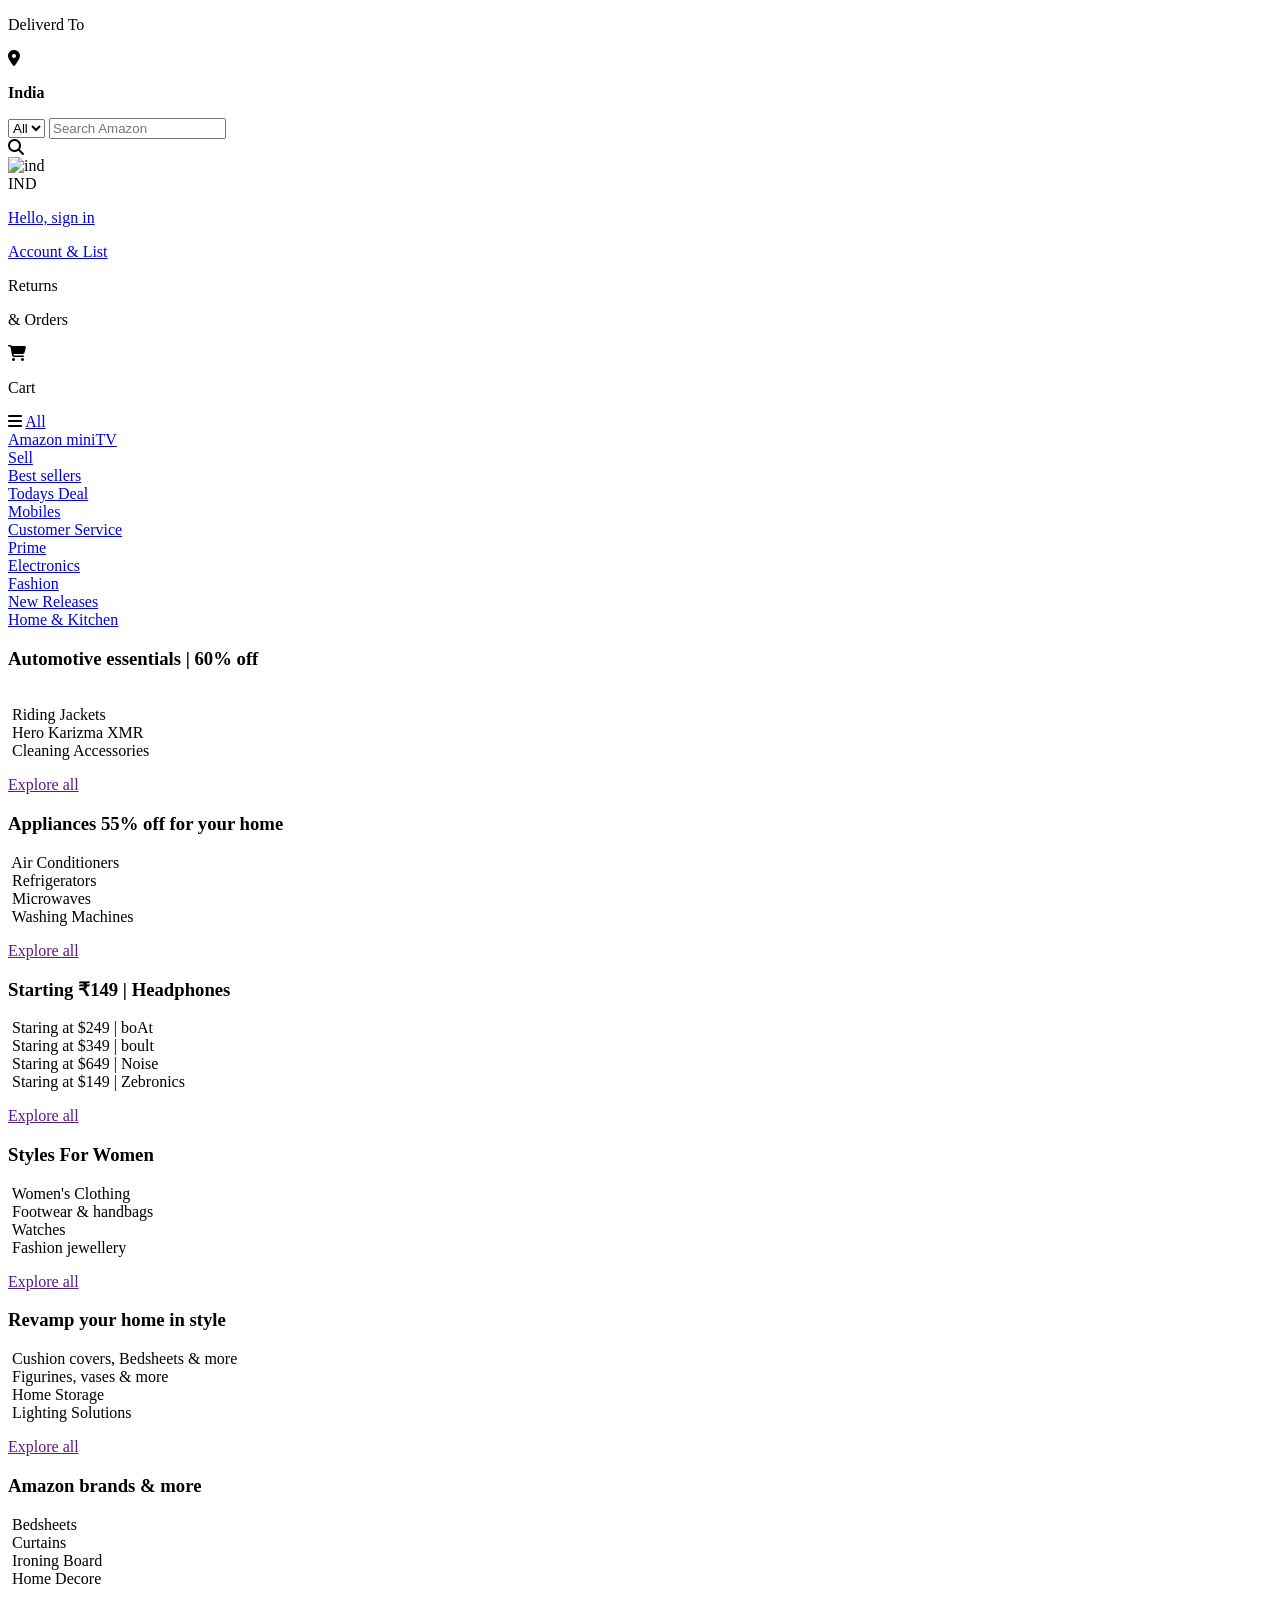
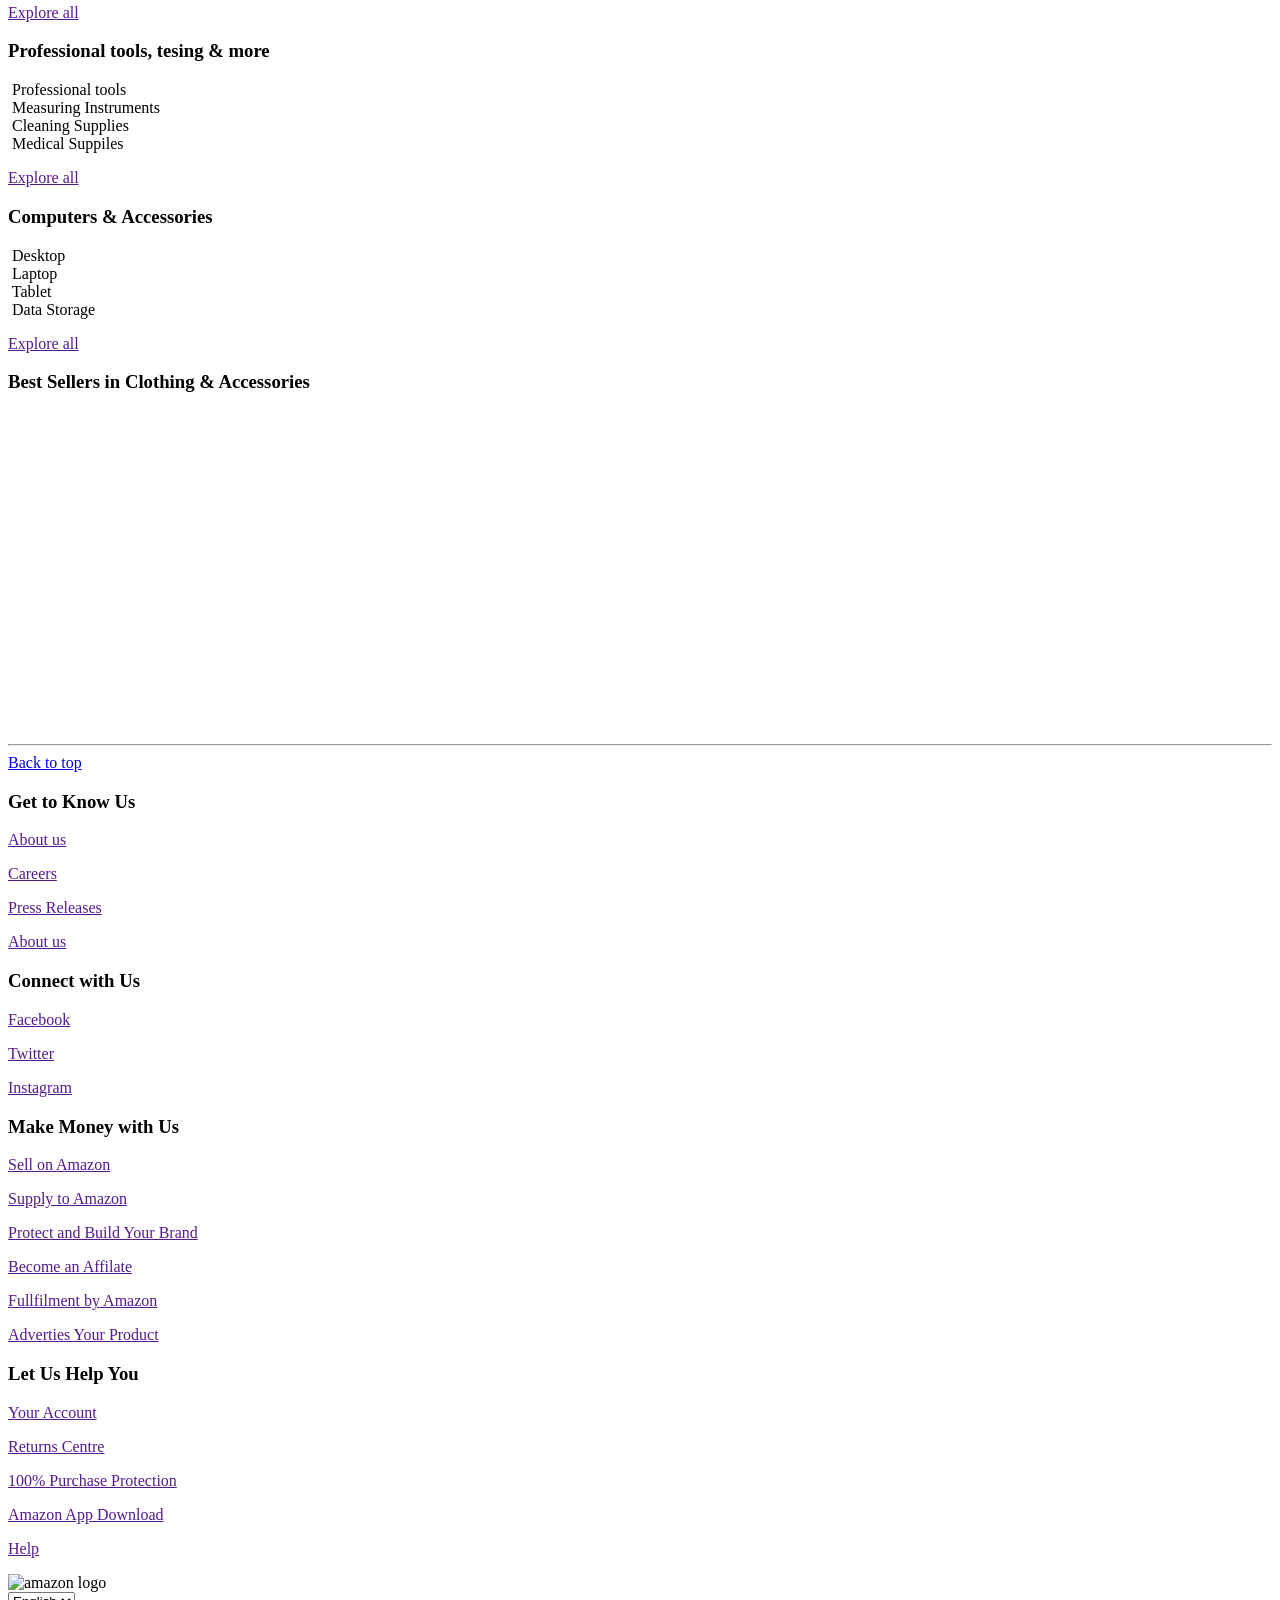
==== index.html @ 66322945 "Add files via upload" ====
<!DOCTYPE html>
<html lang="en">

<head>
    <meta charset="UTF-8">
    <meta name="viewport" content="width=device-width, initial-scale=1.0">
    <title>Amazon</title>
    <link rel="stylesheet" href="https://cdnjs.cloudflare.com/ajax/libs/font-awesome/6.6.0/css/all.min.css"
        integrity="sha512-Kc323vGBEqzTmouAECnVceyQqyqdsSiqLQISBL29aUW4U/M7pSPA/gEUZQqv1cwx4OnYxTxve5UMg5GT6L4JJg=="
        crossorigin="anonymous" referrerpolicy="no-referrer" />
    <link rel="stylesheet" href="/CSS/style.css">
</head>

<body>
    <!-- header  -->

    <header>
        <div class="navbar">
            <div class="nav-logo border">
                <a href="index.html">
                    <div class="logo"></div>
                </a>
            </div>

            <div class="nav-address ">
                <p class="add-first">Deliverd To</p>
                <div class="add-icon">
                    <i class="fa-solid fa-location-dot"></i>
                    <p class="add-sec"><b>India</b></p>
                </div>
            </div>

            <div class="nav-search">
                <select name="" id="" class="search-select">
                    <option value="">All</option>
                </select>
                <input type="search" placeholder="Search Amazon" class="search-input">
                <div class="search-icon">
                    <i class="fa-solid fa-magnifying-glass" style="color: #050505;"></i>
                </div>
            </div>

            <div class="nav-nationality">
                <div class="flag">
                    <img src="/Logo/ind.png" alt="ind">
                </div>
                <div class="country-name">IND</div>
            </div>

            <div class="nav-signin">
                <a href="signIn.html" target="_main">
                    <p><span>Hello, sign in</span></p>
                    <p class="nav-bold">Account & List</p>
                </a>
            </div>

            <div class="nav-order">
                <p><span>Returns</span></p>
                <p class="nav-bold">& Orders</p>
            </div>

            <div class="nav-cart">
                <div class="cart-icon">
                    <i class="fa-solid fa-cart-shopping"></i>
                </div>
                <div class="cart">
                    <p class="nav-bold">Cart</p>
                </div>
            </div>
        </div>

        <!-- shop container  -->
        <div class="shop-container border">
            <div class="all">
                <i class="fa-solid fa-bars"></i>
                <a href="http://">All</a>
            </div>
            <div class="miniTV">
                <a href="http://">Amazon miniTV</a>
            </div>
            <div class="sell">
                <a href="http://">Sell</a>
            </div>
            <div class="Best-Sellers">
                <a href="http://">Best sellers</a>
            </div>
            <div class="todays-deal">
                <a href="http://">Todays Deal</a>
            </div>
            <div class="mobiles">
                <a href="http://">Mobiles</a>
            </div>
            <div class="customer-service">
                <a href="http://">Customer Service</a>
            </div>
            <div class="prime">
                <a href="http://">Prime</a>
            </div>
            <div class="electronic">
                <a href="http://">Electronics</a>
            </div>
            <div class="fashion">
                <a href="http://">Fashion</a>
            </div>
            <div class="new-releases">
                <a href="http://">New Releases</a>
            </div>
            <div class="home&kitchen">
                <a href="http://">Home & Kitchen</a>
            </div>
        </div>

    </header>
    <main>
        <div class="hero-section">
            <!-- Shop section  -->
        </div>
        <div class="shop-section">
            <div class="box1 box">
                <div class="house-furniture">
                    <h3>Automotive essentials | 60% off</h3>
                    <div class="furniture-list">
                        <div class="furniture1 furnitures">
                            <img src="/Images/helmets.jpg" alt="">
                            <!-- <span>Helmets</span> -->
                        </div>
                        <div class="furniture2 furnitures">
                            <img src="/Images/riding_jackets.webp" alt="">
                            <span>Riding Jackets</span>
                        </div>
                        <div class="furniture3 furnitures">
                            <img src="/Images/bike.jpg" alt="">
                            <span>Hero Karizma XMR</span>
                        </div>
                        <div class="furniture4 furnitures">
                            <img src="/Images/cleanig_acceseries.jpg" alt="">
                            <span>Cleaning Accessories</span>
                        </div>
                    </div>
                </div>
                <p><a href="">Explore all</a></p>
            </div>
            <div class="box2 box">
                <div class="house-furniture">
                    <h3>Appliances 55% off for your home</h3>
                    <div class="furniture-list">
                        <div class="furniture1 furnitures">
                            <img src="/Images/ac.jpg" alt="">
                            <span>Air Conditioners</span>
                        </div>
                        <div class="furniture2 furnitures">
                            <img src="/Images/refrigirator.jpg" alt="">
                            <span>Refrigerators</span>
                        </div>
                        <div class="furniture3 furnitures">
                            <img src="/Images/microwave.jpg" alt="">
                            <span>Microwaves</span>
                        </div>
                        <div class="furniture4 furnitures">
                            <img src="/Images/washing_machine.jpg" alt="">
                            <span>Washing Machines</span>
                        </div>
                    </div>

                </div>
                <p><a href="">Explore all</a></p>
            </div>
            <div class="box3 box">
                <div class="house-furniture">
                    <h3>Starting ₹149 | Headphones</h3>
                    <div class="furniture-list">
                        <div class="furniture1 furnitures">
                            <img src="/Images/boat.webp" alt="">
                            <span>Staring at $249 | boAt</span>
                        </div>
                        <div class="furniture2 furnitures">
                            <img src="/Images/headphones2.jpg" alt="">
                            <span>Staring at $349 | boult</span>
                        </div>
                        <div class="furniture3 furnitures">
                            <img src="/Images/headphones3.jpg" alt="">
                            <span>Staring at $649 | Noise</span>
                        </div>
                        <div class="furniture4 furnitures">
                            <img src="/Images/zebronics.png" alt="">
                            <span>Staring at $149 | Zebronics</span>
                        </div>
                    </div>

                </div>
                <p><a href="">Explore all</a></p>
            </div>
            <div class="box4 box">
                <div class="house-furniture">
                    <h3>Styles For Women</h3>
                    <div class="furniture-list">
                        <div class="furniture1 furnitures">
                            <img src="/Images/womens_clothing.jpg" alt="">
                            <span>Women's Clothing</span>
                        </div>
                        <div class="furniture2 furnitures">
                            <img src="/Images/footwear_handbag.jpg" alt="">
                            <span>Footwear & handbags</span>
                        </div>
                        <div class="furniture3 furnitures">
                            <img src="/Images/watches.jpg" alt="">
                            <span>Watches</span>
                        </div>
                        <div class="furniture4 furnitures">
                            <img src="/Images/jewellary.jpg" alt="">
                            <span>Fashion jewellery</span>
                        </div>
                    </div>

                </div>
                <p><a href="">Explore all</a></p>
            </div>
            <div class="box5 box">
                <div class="house-furniture">
                    <h3>Revamp your home in style</h3>
                    <div class="furniture-list">
                        <div class="furniture1 furnitures">
                            <img src="/Images/furniture1.jpg" alt="">
                            <span>Cushion covers, Bedsheets & more</span>
                        </div>
                        <div class="furniture2 furnitures">
                            <img src="/Images/furniture2.jpg" alt="">
                            <span>Figurines, vases & more</span>
                        </div>
                        <div class="furniture3 furnitures">
                            <img src="/Images/furniture3.jpg" alt="">
                            <span>Home Storage</span>
                        </div>
                        <div class="furniture4 furnitures">
                            <img src="/Images/furniture4.jpg" alt="">
                            <span>Lighting Solutions</span>
                        </div>
                    </div>
                </div>
                <p><a href="">Explore all</a></p>
            </div>
            <div class="box6 box">
                <div class="house-furniture">
                    <h3>Amazon brands & more</h3>
                    <div class="furniture-list">
                        <div class="furniture1 furnitures">
                            <img src="/Images/amz_brand1.jpg" alt="">
                            <span>Bedsheets</span>
                        </div>
                        <div class="furniture2 furnitures">
                            <img src="/Images/amz_brand2.jpg" alt="">
                            <span>Curtains</span>
                        </div>
                        <div class="furniture3 furnitures">
                            <img src="/Images/amz_brand3.jpg" alt="">
                            <span>Ironing Board</span>
                        </div>
                        <div class="furniture4 furnitures">
                            <img src="/Images/amz_brand4.jpg" alt="">
                            <span>Home Decore</span>
                        </div>
                    </div>

                </div>
                <p><a href="">Explore all</a></p>
            </div>
            <div class="box7 box">
                <div class="house-furniture">
                    <h3>Professional tools, tesing & more</h3>
                    <div class="furniture-list">
                        <div class="furniture1 furnitures">
                            <img src="/Images/tool1.jpg" alt="">
                            <span>Professional tools</span>
                        </div>
                        <div class="furniture2 furnitures">
                            <img src="/Images/tool2.jpg" alt="">
                            <span>Measuring Instruments</span>
                        </div>
                        <div class="furniture3 furnitures">
                            <img src="/Images/tool3.jpg" alt="">
                            <span>Cleaning Supplies</span>
                        </div>
                        <div class="furniture4 furnitures">
                            <img src="/Images/tool4.jpg" alt="">
                            <span>Medical Suppiles</span>
                        </div>
                    </div>

                </div>
                <p><a href="">Explore all</a></p>
            </div>
            <div class="box8 box">
                <div class="house-furniture">
                    <h3>Computers & Accessories</h3>
                    <div class="furniture-list">
                        <div class="furniture1 furnitures">
                            <img src="/Images/desktop.jpg" alt="">
                            <span>Desktop</span>
                        </div>
                        <div class="furniture2 furnitures">
                            <img src="/Images/laptop.jpg" alt="">
                            <span>Laptop</span>
                        </div>
                        <div class="furniture3 furnitures">
                            <img src="/Images/tablet.jpg" alt="">
                            <span>Tablet</span>
                        </div>
                        <div class="furniture4 furnitures">
                            <img src="/Images/data_storage.jpg" alt="">
                            <span>Data Storage</span>
                        </div>
                    </div>

                </div>
                <p><a href="">Explore all</a></p>
            </div>
        </div>
        <div class="best-selling">
            <div class="inner-best-silling">
                <div class="title-block">
                    <h3>Best Sellers in Clothing & Accessories</h3>
                </div>
                <div class="clothing-section">
                    <div class="clothing">
                        <img src="/Images/women_clothing1.jpg" alt="">
                    </div>
                    <div class="clothing">
                        <img src="https://m.media-amazon.com/images/I/61SgADmAyDL._SY741_.jpg" alt="">
                    </div>
                    <div class="clothing">
                        <img src="https://m.media-amazon.com/images/I/81SphYPg4RL._SY879_.jpg" alt="">
                    </div>
                    <div class="clothing">
                        <img src="https://m.media-amazon.com/images/I/510uneopBkL._SX569_.jpg" alt="">
                    </div>
                    <div class="clothing">
                        <img src="https://m.media-amazon.com/images/I/71eUwDk8z+L._SX569_.jpg" alt="">
                    </div>
                    <div class="clothing">
                        <img src="https://m.media-amazon.com/images/I/71Ldmt61OtL._SY879_.jpg" alt="">
                    </div>
                    <div class="clothing">
                        <img src="https://m.media-amazon.com/images/I/81yRj5qYF9L._SY879_.jpg" alt="">
                    </div>
                    <div class="clothing">
                        <img src="https://m.media-amazon.com/images/I/51f-RqAsjzL._SY879_.jpg" alt="">
                    </div>
                    <div class="clothing">
                        <img src="https://m.media-amazon.com/images/I/71IfOaG-BWL._AC_SY200_.jpg" alt="">
                    </div>
                    <div class="clothing">
                        <img src="https://m.media-amazon.com/images/I/61SgADmAyDL._SY741_.jpg" alt="">
                    </div>
                    <div class="clothing">
                        <img src="https://m.media-amazon.com/images/I/81SphYPg4RL._SY879_.jpg" alt="">
                    </div>
                    <div class="clothing">
                        <img src="https://m.media-amazon.com/images/I/81SphYPg4RL._SY879_.jpg" alt="">
                    </div>
                    <div class="clothing">
                        <img src="https://m.media-amazon.com/images/I/510uneopBkL._SX569_.jpg" alt="">
                    </div>
                    <div class="clothing">
                        <img src="https://m.media-amazon.com/images/I/61SgADmAyDL._SY741_.jpg" alt="">
                    </div>
                    <div class="clothing">
                        <img src="https://m.media-amazon.com/images/I/81SphYPg4RL._SY879_.jpg" alt="">
                    </div>
                    <div class="clothing">
                        <img src="https://m.media-amazon.com/images/I/71IfOaG-BWL._AC_SY200_.jpg" alt="">
                    </div>
                    <div class="clothing">
                        <img src="https://m.media-amazon.com/images/I/71eUwDk8z+L._SX569_.jpg" alt="">
                    </div>
                    <div class="clothing">
                        <img src="https://m.media-amazon.com/images/I/81SphYPg4RL._SY879_.jpg" alt="">
                    </div>
                </div>
            </div>
        </div>
    </main>

    <!------- footer -------->
    <hr>
    <footer>
        <div class="back-to-top-btm">
            <span><a href="#" class="text-decoration-none">Back to top</a></span>
        </div>

        <div class="footer-info">
            <div class="get-to-know-us footer-info-div">
                <div class="footer-info-title">
                    <h3>Get to Know Us</h3>
                </div>
                <p><a href="" class="text-decoration-none">About us</a></p>
                <p><a href="" class="text-decoration-none">Careers</a></p>
                <p><a href="" class="text-decoration-none">Press Releases</a></p>
                <p><a href="" class="text-decoration-none">About us</a></p>
            </div>
            <div class="connect-with-us footer-info-div">
                <div class="footer-info-title">
                    <h3>Connect with Us</h3>
                </div>
                <p><a href="" class="text-decoration-none">Facebook</a></p>
                <p><a href="" class="text-decoration-none">Twitter</a></p>
                <p><a href="" class="text-decoration-none">Instagram</a></p>
            </div>
            <div class="make-money-with-us footer-info-div">
                <div class="footer-info-title">
                    <h3>Make Money with Us</h3>
                </div>
                <p><a href="" class="text-decoration-none">Sell on Amazon</a></p>
                <p><a href="" class="text-decoration-none">Supply to Amazon</a></p>
                <p><a href="" class="text-decoration-none">Protect and Build Your Brand</a></p>
                <p><a href="" class="text-decoration-none">Become an Affilate</a></p>
                <p><a href="" class="text-decoration-none">Fullfilment by Amazon</a></p>
                <p><a href="" class="text-decoration-none">Adverties Your Product</a></p>
            </div>
            <div class="let-us-help  footer-info-div">
                <div class="footer-info-title">
                    <h3>Let Us Help You</h3>
                </div>
                <p><a href="" class="text-decoration-none">Your Account</a></p>
                <p><a href="" class="text-decoration-none">Returns Centre</a></p>
                <p><a href="" class="text-decoration-none">100% Purchase Protection</a></p>
                <p><a href="" class="text-decoration-none">Amazon App Download</a></p>
                <p><a href="" class="text-decoration-none">Help</a></p>
            </div>
        </div>
        <div class="footer-line"></div>

        <div class="footer-bottum-div">
            <div>
                <img src="/Logo/amazon-logo-86547BFB54-seeklogo.com.png" alt="amazon logo" class="footer-amz-logo">
            </div>
            <div class="lang-country">
                <select name="language" id="">
                    <option value="en">English</option>
                    <option value="ma">Marathi</option>
                    <option value="hn">Hindi</option>
                </select>
                <!-- <i class="fa-solid fa-globe select-icon"></i> -->
            </div>
        </div>
    </footer>


</body>

</html>
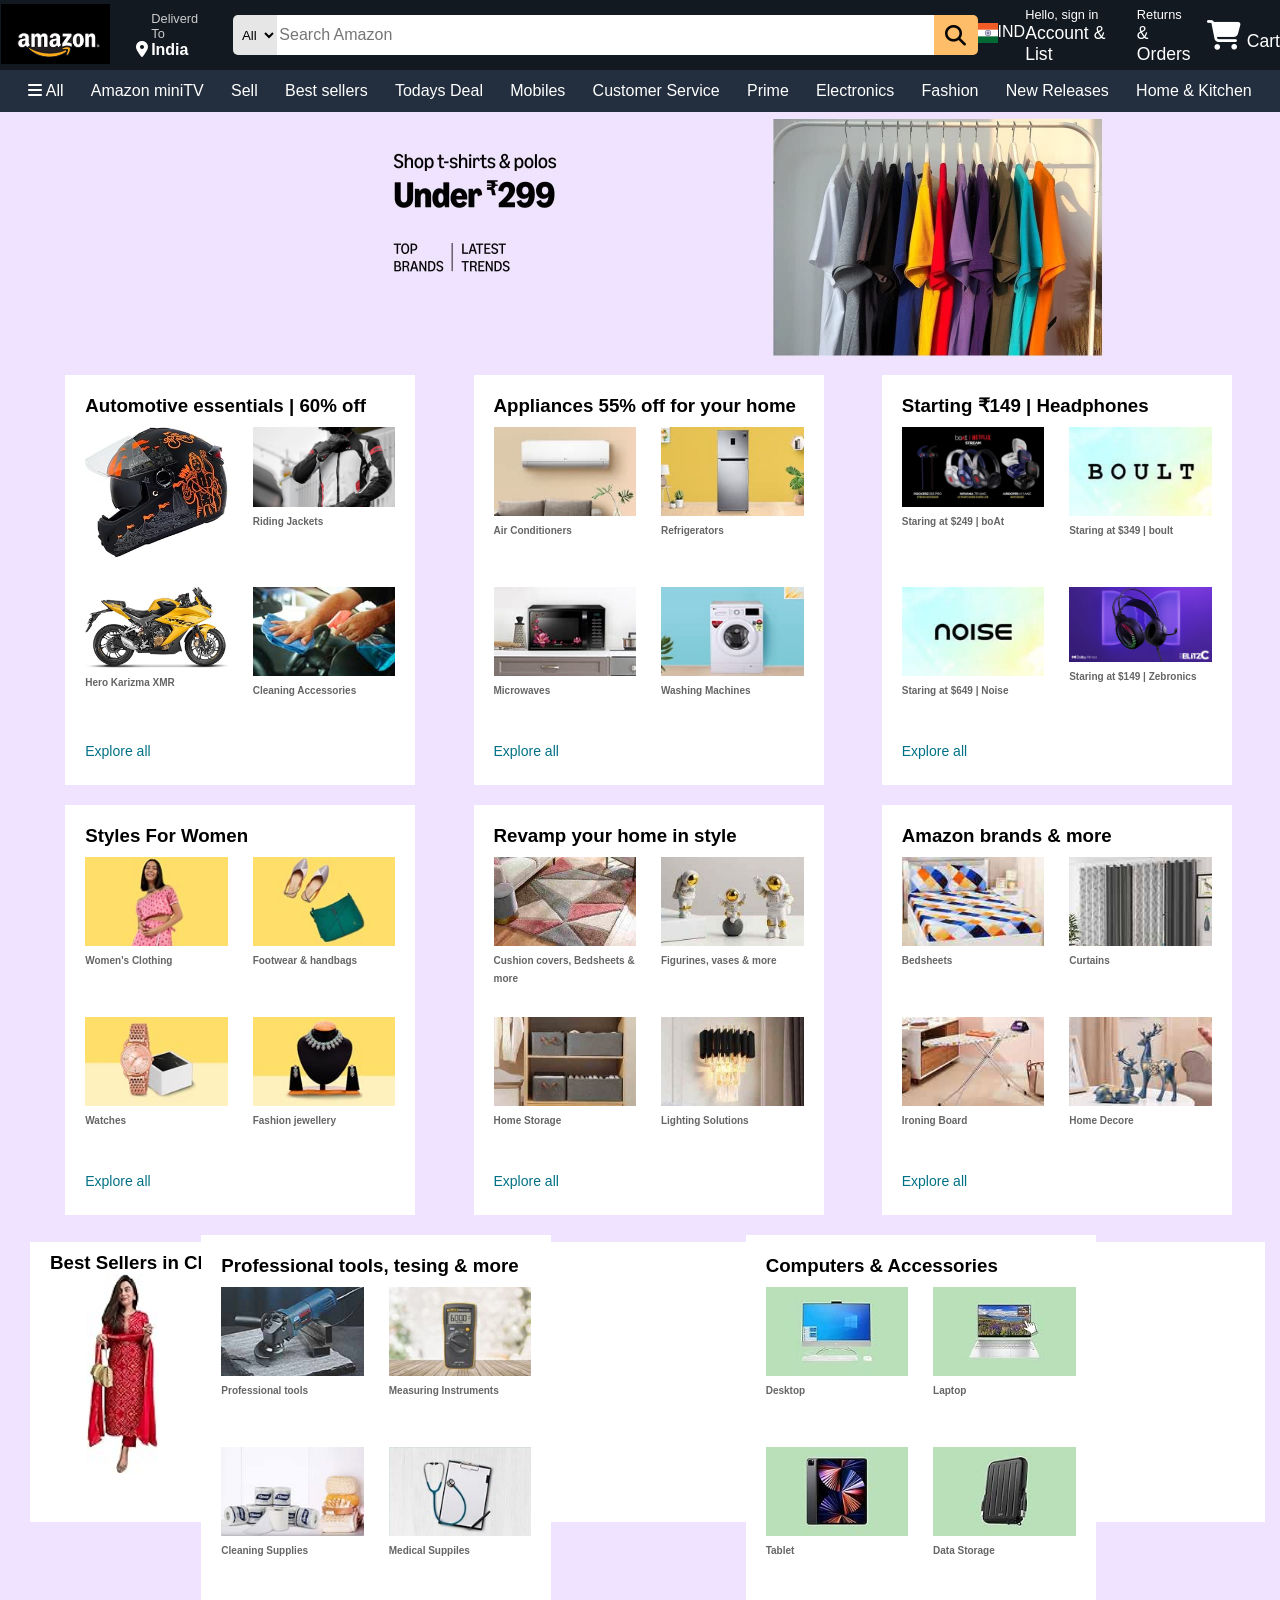
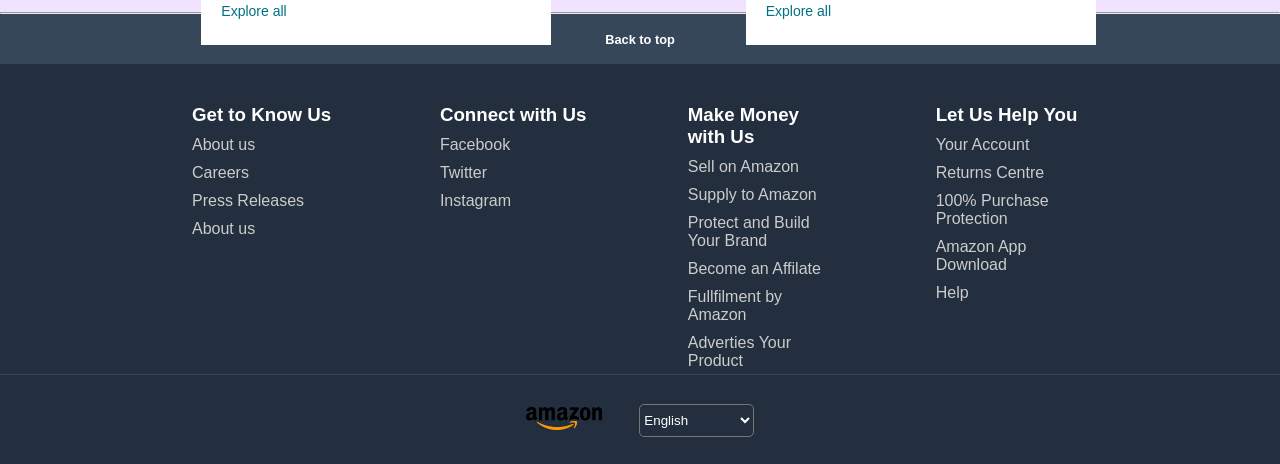
==== commit 86020386: "changed index.hmtl location" ====
--- a/index.html
+++ b/index.html
@@ -1,450 +1,452 @@
-<!DOCTYPE html>
-<html lang="en">
-
-<head>
-    <meta charset="UTF-8">
-    <meta name="viewport" content="width=device-width, initial-scale=1.0">
-    <title>Amazon</title>
-    <link rel="stylesheet" href="https://cdnjs.cloudflare.com/ajax/libs/font-awesome/6.6.0/css/all.min.css"
-        integrity="sha512-Kc323vGBEqzTmouAECnVceyQqyqdsSiqLQISBL29aUW4U/M7pSPA/gEUZQqv1cwx4OnYxTxve5UMg5GT6L4JJg=="
-        crossorigin="anonymous" referrerpolicy="no-referrer" />
-    <link rel="stylesheet" href="/CSS/style.css">
-</head>
-
-<body>
-    <!-- header  -->
-
-    <header>
-        <div class="navbar">
-            <div class="nav-logo border">
-                <a href="index.html">
-                    <div class="logo"></div>
-                </a>
-            </div>
-
-            <div class="nav-address ">
-                <p class="add-first">Deliverd To</p>
-                <div class="add-icon">
-                    <i class="fa-solid fa-location-dot"></i>
-                    <p class="add-sec"><b>India</b></p>
-                </div>
-            </div>
-
-            <div class="nav-search">
-                <select name="" id="" class="search-select">
-                    <option value="">All</option>
-                </select>
-                <input type="search" placeholder="Search Amazon" class="search-input">
-                <div class="search-icon">
-                    <i class="fa-solid fa-magnifying-glass" style="color: #050505;"></i>
-                </div>
-            </div>
-
-            <div class="nav-nationality">
-                <div class="flag">
-                    <img src="/Logo/ind.png" alt="ind">
-                </div>
-                <div class="country-name">IND</div>
-            </div>
-
-            <div class="nav-signin">
-                <a href="signIn.html" target="_main">
-                    <p><span>Hello, sign in</span></p>
-                    <p class="nav-bold">Account & List</p>
-                </a>
-            </div>
-
-            <div class="nav-order">
-                <p><span>Returns</span></p>
-                <p class="nav-bold">& Orders</p>
-            </div>
-
-            <div class="nav-cart">
-                <div class="cart-icon">
-                    <i class="fa-solid fa-cart-shopping"></i>
-                </div>
-                <div class="cart">
-                    <p class="nav-bold">Cart</p>
-                </div>
-            </div>
-        </div>
-
-        <!-- shop container  -->
-        <div class="shop-container border">
-            <div class="all">
-                <i class="fa-solid fa-bars"></i>
-                <a href="http://">All</a>
-            </div>
-            <div class="miniTV">
-                <a href="http://">Amazon miniTV</a>
-            </div>
-            <div class="sell">
-                <a href="http://">Sell</a>
-            </div>
-            <div class="Best-Sellers">
-                <a href="http://">Best sellers</a>
-            </div>
-            <div class="todays-deal">
-                <a href="http://">Todays Deal</a>
-            </div>
-            <div class="mobiles">
-                <a href="http://">Mobiles</a>
-            </div>
-            <div class="customer-service">
-                <a href="http://">Customer Service</a>
-            </div>
-            <div class="prime">
-                <a href="http://">Prime</a>
-            </div>
-            <div class="electronic">
-                <a href="http://">Electronics</a>
-            </div>
-            <div class="fashion">
-                <a href="http://">Fashion</a>
-            </div>
-            <div class="new-releases">
-                <a href="http://">New Releases</a>
-            </div>
-            <div class="home&kitchen">
-                <a href="http://">Home & Kitchen</a>
-            </div>
-        </div>
-
-    </header>
-    <main>
-        <div class="hero-section">
-            <!-- Shop section  -->
-        </div>
-        <div class="shop-section">
-            <div class="box1 box">
-                <div class="house-furniture">
-                    <h3>Automotive essentials | 60% off</h3>
-                    <div class="furniture-list">
-                        <div class="furniture1 furnitures">
-                            <img src="/Images/helmets.jpg" alt="">
-                            <!-- <span>Helmets</span> -->
-                        </div>
-                        <div class="furniture2 furnitures">
-                            <img src="/Images/riding_jackets.webp" alt="">
-                            <span>Riding Jackets</span>
-                        </div>
-                        <div class="furniture3 furnitures">
-                            <img src="/Images/bike.jpg" alt="">
-                            <span>Hero Karizma XMR</span>
-                        </div>
-                        <div class="furniture4 furnitures">
-                            <img src="/Images/cleanig_acceseries.jpg" alt="">
-                            <span>Cleaning Accessories</span>
-                        </div>
-                    </div>
-                </div>
-                <p><a href="">Explore all</a></p>
-            </div>
-            <div class="box2 box">
-                <div class="house-furniture">
-                    <h3>Appliances 55% off for your home</h3>
-                    <div class="furniture-list">
-                        <div class="furniture1 furnitures">
-                            <img src="/Images/ac.jpg" alt="">
-                            <span>Air Conditioners</span>
-                        </div>
-                        <div class="furniture2 furnitures">
-                            <img src="/Images/refrigirator.jpg" alt="">
-                            <span>Refrigerators</span>
-                        </div>
-                        <div class="furniture3 furnitures">
-                            <img src="/Images/microwave.jpg" alt="">
-                            <span>Microwaves</span>
-                        </div>
-                        <div class="furniture4 furnitures">
-                            <img src="/Images/washing_machine.jpg" alt="">
-                            <span>Washing Machines</span>
-                        </div>
-                    </div>
-
-                </div>
-                <p><a href="">Explore all</a></p>
-            </div>
-            <div class="box3 box">
-                <div class="house-furniture">
-                    <h3>Starting ₹149 | Headphones</h3>
-                    <div class="furniture-list">
-                        <div class="furniture1 furnitures">
-                            <img src="/Images/boat.webp" alt="">
-                            <span>Staring at $249 | boAt</span>
-                        </div>
-                        <div class="furniture2 furnitures">
-                            <img src="/Images/headphones2.jpg" alt="">
-                            <span>Staring at $349 | boult</span>
-                        </div>
-                        <div class="furniture3 furnitures">
-                            <img src="/Images/headphones3.jpg" alt="">
-                            <span>Staring at $649 | Noise</span>
-                        </div>
-                        <div class="furniture4 furnitures">
-                            <img src="/Images/zebronics.png" alt="">
-                            <span>Staring at $149 | Zebronics</span>
-                        </div>
-                    </div>
-
-                </div>
-                <p><a href="">Explore all</a></p>
-            </div>
-            <div class="box4 box">
-                <div class="house-furniture">
-                    <h3>Styles For Women</h3>
-                    <div class="furniture-list">
-                        <div class="furniture1 furnitures">
-                            <img src="/Images/womens_clothing.jpg" alt="">
-                            <span>Women's Clothing</span>
-                        </div>
-                        <div class="furniture2 furnitures">
-                            <img src="/Images/footwear_handbag.jpg" alt="">
-                            <span>Footwear & handbags</span>
-                        </div>
-                        <div class="furniture3 furnitures">
-                            <img src="/Images/watches.jpg" alt="">
-                            <span>Watches</span>
-                        </div>
-                        <div class="furniture4 furnitures">
-                            <img src="/Images/jewellary.jpg" alt="">
-                            <span>Fashion jewellery</span>
-                        </div>
-                    </div>
-
-                </div>
-                <p><a href="">Explore all</a></p>
-            </div>
-            <div class="box5 box">
-                <div class="house-furniture">
-                    <h3>Revamp your home in style</h3>
-                    <div class="furniture-list">
-                        <div class="furniture1 furnitures">
-                            <img src="/Images/furniture1.jpg" alt="">
-                            <span>Cushion covers, Bedsheets & more</span>
-                        </div>
-                        <div class="furniture2 furnitures">
-                            <img src="/Images/furniture2.jpg" alt="">
-                            <span>Figurines, vases & more</span>
-                        </div>
-                        <div class="furniture3 furnitures">
-                            <img src="/Images/furniture3.jpg" alt="">
-                            <span>Home Storage</span>
-                        </div>
-                        <div class="furniture4 furnitures">
-                            <img src="/Images/furniture4.jpg" alt="">
-                            <span>Lighting Solutions</span>
-                        </div>
-                    </div>
-                </div>
-                <p><a href="">Explore all</a></p>
-            </div>
-            <div class="box6 box">
-                <div class="house-furniture">
-                    <h3>Amazon brands & more</h3>
-                    <div class="furniture-list">
-                        <div class="furniture1 furnitures">
-                            <img src="/Images/amz_brand1.jpg" alt="">
-                            <span>Bedsheets</span>
-                        </div>
-                        <div class="furniture2 furnitures">
-                            <img src="/Images/amz_brand2.jpg" alt="">
-                            <span>Curtains</span>
-                        </div>
-                        <div class="furniture3 furnitures">
-                            <img src="/Images/amz_brand3.jpg" alt="">
-                            <span>Ironing Board</span>
-                        </div>
-                        <div class="furniture4 furnitures">
-                            <img src="/Images/amz_brand4.jpg" alt="">
-                            <span>Home Decore</span>
-                        </div>
-                    </div>
-
-                </div>
-                <p><a href="">Explore all</a></p>
-            </div>
-            <div class="box7 box">
-                <div class="house-furniture">
-                    <h3>Professional tools, tesing & more</h3>
-                    <div class="furniture-list">
-                        <div class="furniture1 furnitures">
-                            <img src="/Images/tool1.jpg" alt="">
-                            <span>Professional tools</span>
-                        </div>
-                        <div class="furniture2 furnitures">
-                            <img src="/Images/tool2.jpg" alt="">
-                            <span>Measuring Instruments</span>
-                        </div>
-                        <div class="furniture3 furnitures">
-                            <img src="/Images/tool3.jpg" alt="">
-                            <span>Cleaning Supplies</span>
-                        </div>
-                        <div class="furniture4 furnitures">
-                            <img src="/Images/tool4.jpg" alt="">
-                            <span>Medical Suppiles</span>
-                        </div>
-                    </div>
-
-                </div>
-                <p><a href="">Explore all</a></p>
-            </div>
-            <div class="box8 box">
-                <div class="house-furniture">
-                    <h3>Computers & Accessories</h3>
-                    <div class="furniture-list">
-                        <div class="furniture1 furnitures">
-                            <img src="/Images/desktop.jpg" alt="">
-                            <span>Desktop</span>
-                        </div>
-                        <div class="furniture2 furnitures">
-                            <img src="/Images/laptop.jpg" alt="">
-                            <span>Laptop</span>
-                        </div>
-                        <div class="furniture3 furnitures">
-                            <img src="/Images/tablet.jpg" alt="">
-                            <span>Tablet</span>
-                        </div>
-                        <div class="furniture4 furnitures">
-                            <img src="/Images/data_storage.jpg" alt="">
-                            <span>Data Storage</span>
-                        </div>
-                    </div>
-
-                </div>
-                <p><a href="">Explore all</a></p>
-            </div>
-        </div>
-        <div class="best-selling">
-            <div class="inner-best-silling">
-                <div class="title-block">
-                    <h3>Best Sellers in Clothing & Accessories</h3>
-                </div>
-                <div class="clothing-section">
-                    <div class="clothing">
-                        <img src="/Images/women_clothing1.jpg" alt="">
-                    </div>
-                    <div class="clothing">
-                        <img src="https://m.media-amazon.com/images/I/61SgADmAyDL._SY741_.jpg" alt="">
-                    </div>
-                    <div class="clothing">
-                        <img src="https://m.media-amazon.com/images/I/81SphYPg4RL._SY879_.jpg" alt="">
-                    </div>
-                    <div class="clothing">
-                        <img src="https://m.media-amazon.com/images/I/510uneopBkL._SX569_.jpg" alt="">
-                    </div>
-                    <div class="clothing">
-                        <img src="https://m.media-amazon.com/images/I/71eUwDk8z+L._SX569_.jpg" alt="">
-                    </div>
-                    <div class="clothing">
-                        <img src="https://m.media-amazon.com/images/I/71Ldmt61OtL._SY879_.jpg" alt="">
-                    </div>
-                    <div class="clothing">
-                        <img src="https://m.media-amazon.com/images/I/81yRj5qYF9L._SY879_.jpg" alt="">
-                    </div>
-                    <div class="clothing">
-                        <img src="https://m.media-amazon.com/images/I/51f-RqAsjzL._SY879_.jpg" alt="">
-                    </div>
-                    <div class="clothing">
-                        <img src="https://m.media-amazon.com/images/I/71IfOaG-BWL._AC_SY200_.jpg" alt="">
-                    </div>
-                    <div class="clothing">
-                        <img src="https://m.media-amazon.com/images/I/61SgADmAyDL._SY741_.jpg" alt="">
-                    </div>
-                    <div class="clothing">
-                        <img src="https://m.media-amazon.com/images/I/81SphYPg4RL._SY879_.jpg" alt="">
-                    </div>
-                    <div class="clothing">
-                        <img src="https://m.media-amazon.com/images/I/81SphYPg4RL._SY879_.jpg" alt="">
-                    </div>
-                    <div class="clothing">
-                        <img src="https://m.media-amazon.com/images/I/510uneopBkL._SX569_.jpg" alt="">
-                    </div>
-                    <div class="clothing">
-                        <img src="https://m.media-amazon.com/images/I/61SgADmAyDL._SY741_.jpg" alt="">
-                    </div>
-                    <div class="clothing">
-                        <img src="https://m.media-amazon.com/images/I/81SphYPg4RL._SY879_.jpg" alt="">
-                    </div>
-                    <div class="clothing">
-                        <img src="https://m.media-amazon.com/images/I/71IfOaG-BWL._AC_SY200_.jpg" alt="">
-                    </div>
-                    <div class="clothing">
-                        <img src="https://m.media-amazon.com/images/I/71eUwDk8z+L._SX569_.jpg" alt="">
-                    </div>
-                    <div class="clothing">
-                        <img src="https://m.media-amazon.com/images/I/81SphYPg4RL._SY879_.jpg" alt="">
-                    </div>
-                </div>
-            </div>
-        </div>
-    </main>
-
-    <!------- footer -------->
-    <hr>
-    <footer>
-        <div class="back-to-top-btm">
-            <span><a href="#" class="text-decoration-none">Back to top</a></span>
-        </div>
-
-        <div class="footer-info">
-            <div class="get-to-know-us footer-info-div">
-                <div class="footer-info-title">
-                    <h3>Get to Know Us</h3>
-                </div>
-                <p><a href="" class="text-decoration-none">About us</a></p>
-                <p><a href="" class="text-decoration-none">Careers</a></p>
-                <p><a href="" class="text-decoration-none">Press Releases</a></p>
-                <p><a href="" class="text-decoration-none">About us</a></p>
-            </div>
-            <div class="connect-with-us footer-info-div">
-                <div class="footer-info-title">
-                    <h3>Connect with Us</h3>
-                </div>
-                <p><a href="" class="text-decoration-none">Facebook</a></p>
-                <p><a href="" class="text-decoration-none">Twitter</a></p>
-                <p><a href="" class="text-decoration-none">Instagram</a></p>
-            </div>
-            <div class="make-money-with-us footer-info-div">
-                <div class="footer-info-title">
-                    <h3>Make Money with Us</h3>
-                </div>
-                <p><a href="" class="text-decoration-none">Sell on Amazon</a></p>
-                <p><a href="" class="text-decoration-none">Supply to Amazon</a></p>
-                <p><a href="" class="text-decoration-none">Protect and Build Your Brand</a></p>
-                <p><a href="" class="text-decoration-none">Become an Affilate</a></p>
-                <p><a href="" class="text-decoration-none">Fullfilment by Amazon</a></p>
-                <p><a href="" class="text-decoration-none">Adverties Your Product</a></p>
-            </div>
-            <div class="let-us-help  footer-info-div">
-                <div class="footer-info-title">
-                    <h3>Let Us Help You</h3>
-                </div>
-                <p><a href="" class="text-decoration-none">Your Account</a></p>
-                <p><a href="" class="text-decoration-none">Returns Centre</a></p>
-                <p><a href="" class="text-decoration-none">100% Purchase Protection</a></p>
-                <p><a href="" class="text-decoration-none">Amazon App Download</a></p>
-                <p><a href="" class="text-decoration-none">Help</a></p>
-            </div>
-        </div>
-        <div class="footer-line"></div>
-
-        <div class="footer-bottum-div">
-            <div>
-                <img src="/Logo/amazon-logo-86547BFB54-seeklogo.com.png" alt="amazon logo" class="footer-amz-logo">
-            </div>
-            <div class="lang-country">
-                <select name="language" id="">
-                    <option value="en">English</option>
-                    <option value="ma">Marathi</option>
-                    <option value="hn">Hindi</option>
-                </select>
-                <!-- <i class="fa-solid fa-globe select-icon"></i> -->
-            </div>
-        </div>
-    </footer>
-
-
-</body>
-
+<!DOCTYPE html>
+<html lang="en">
+
+<head>
+    <meta charset="UTF-8">
+    <meta name="viewport" content="width=device-width, initial-scale=1.0">
+    <title>Amazon</title>
+    <link rel="stylesheet" href="https://cdnjs.cloudflare.com/ajax/libs/font-awesome/6.6.0/css/all.min.css"
+        integrity="sha512-Kc323vGBEqzTmouAECnVceyQqyqdsSiqLQISBL29aUW4U/M7pSPA/gEUZQqv1cwx4OnYxTxve5UMg5GT6L4JJg=="
+        crossorigin="anonymous" referrerpolicy="no-referrer" />
+    <link rel="stylesheet" href="../CSS/style.css">
+</head>
+
+<body>
+    <!-- header  -->
+
+    <header>
+        <div class="navbar">
+            <div class="nav-logo border">
+                <a href="index.html">
+                    <div class="logo"></div>
+                </a>
+            </div>
+
+            <div class="nav-address ">
+                <p class="add-first">Deliverd To</p>
+                <div class="add-icon">
+                    <i class="fa-solid fa-location-dot"></i>
+                    <p class="add-sec"><b>India</b></p>
+                </div>
+            </div>
+
+            <div class="nav-search">
+                <select name="" id="" class="search-select">
+                    <option value="">All</option>
+                </select>
+                <input type="search" placeholder="Search Amazon" class="search-input">
+                <div class="search-icon">
+                    <i class="fa-solid fa-magnifying-glass" style="color: #050505;"></i>
+                </div>
+            </div>
+
+            <div class="nav-nationality">
+                <div class="flag">
+                    <img src="/Logo/ind.png" alt="ind">
+                </div>
+                <div class="country-name">IND</div>
+            </div>
+
+            <div class="nav-signin">
+                <a href=".//HTML/signIn.html" target="_main">
+                    <p><span>Hello, sign in</span></p>
+                    <p class="nav-bold">Account & List</p>
+                </a>
+            </div>
+
+            <div class="nav-order">
+                <p><span>Returns</span></p>
+                <p class="nav-bold">& Orders</p>
+            </div>
+
+            <div class="nav-cart">
+                <div class="cart-icon">
+                    <i class="fa-solid fa-cart-shopping"></i>
+                </div>
+                <div class="cart">
+                    <p class="nav-bold">Cart</p>
+                </div>
+            </div>
+        </div>
+
+        <!-- shop container  -->
+        <div class="shop-container border">
+            <div class="all">
+                <i class="fa-solid fa-bars"></i>
+                <a href="http://">All</a>
+            </div>
+            <div class="miniTV">
+                <a href="http://">Amazon miniTV</a>
+            </div>
+            <div class="sell">
+                <a href="http://">Sell</a>
+            </div>
+            <div class="Best-Sellers">
+                <a href="http://">Best sellers</a>
+            </div>
+            <div class="todays-deal">
+                <a href="http://">Todays Deal</a>
+            </div>
+            <div class="mobiles">
+                <a href="http://">Mobiles</a>
+            </div>
+            <div class="customer-service">
+                <a href="http://">Customer Service</a>
+            </div>
+            <div class="prime">
+                <a href="http://">Prime</a>
+            </div>
+            <div class="electronic">
+                <a href="http://">Electronics</a>
+            </div>
+            <div class="fashion">
+                <a href="http://">Fashion</a>
+            </div>
+            <div class="new-releases">
+                <a href="http://">New Releases</a>
+            </div>
+            <div class="home&kitchen">
+                <a href="http://">Home & Kitchen</a>
+            </div>
+        </div>
+
+    </header>
+
+
+    <main>
+        <div class="hero-section">
+            <!-- Shop section  -->
+        </div>
+        <div class="shop-section">
+            <div class="box1 box">
+                <div class="house-furniture">
+                    <h3>Automotive essentials | 60% off</h3>
+                    <div class="furniture-list">
+                        <div class="furniture1 furnitures">
+                            <img src="/Images/helmets.jpg" alt="">
+                            <!-- <span>Helmets</span> -->
+                        </div>
+                        <div class="furniture2 furnitures">
+                            <img src="/Images/riding_jackets.webp" alt="">
+                            <span>Riding Jackets</span>
+                        </div>
+                        <div class="furniture3 furnitures">
+                            <img src="/Images/bike.jpg" alt="">
+                            <span>Hero Karizma XMR</span>
+                        </div>
+                        <div class="furniture4 furnitures">
+                            <img src="/Images/cleanig_acceseries.jpg" alt="">
+                            <span>Cleaning Accessories</span>
+                        </div>
+                    </div>
+                </div>
+                <p><a href="">Explore all</a></p>
+            </div>
+            <div class="box2 box">
+                <div class="house-furniture">
+                    <h3>Appliances 55% off for your home</h3>
+                    <div class="furniture-list">
+                        <div class="furniture1 furnitures">
+                            <img src="/Images/ac.jpg" alt="">
+                            <span>Air Conditioners</span>
+                        </div>
+                        <div class="furniture2 furnitures">
+                            <img src="/Images/refrigirator.jpg" alt="">
+                            <span>Refrigerators</span>
+                        </div>
+                        <div class="furniture3 furnitures">
+                            <img src="/Images/microwave.jpg" alt="">
+                            <span>Microwaves</span>
+                        </div>
+                        <div class="furniture4 furnitures">
+                            <img src="/Images/washing_machine.jpg" alt="">
+                            <span>Washing Machines</span>
+                        </div>
+                    </div>
+
+                </div>
+                <p><a href="">Explore all</a></p>
+            </div>
+            <div class="box3 box">
+                <div class="house-furniture">
+                    <h3>Starting ₹149 | Headphones</h3>
+                    <div class="furniture-list">
+                        <div class="furniture1 furnitures">
+                            <img src="/Images/boat.webp" alt="">
+                            <span>Staring at $249 | boAt</span>
+                        </div>
+                        <div class="furniture2 furnitures">
+                            <img src="/Images/headphones2.jpg" alt="">
+                            <span>Staring at $349 | boult</span>
+                        </div>
+                        <div class="furniture3 furnitures">
+                            <img src="/Images/headphones3.jpg" alt="">
+                            <span>Staring at $649 | Noise</span>
+                        </div>
+                        <div class="furniture4 furnitures">
+                            <img src="/Images/zebronics.png" alt="">
+                            <span>Staring at $149 | Zebronics</span>
+                        </div>
+                    </div>
+
+                </div>
+                <p><a href="">Explore all</a></p>
+            </div>
+            <div class="box4 box">
+                <div class="house-furniture">
+                    <h3>Styles For Women</h3>
+                    <div class="furniture-list">
+                        <div class="furniture1 furnitures">
+                            <img src="/Images/womens_clothing.jpg" alt="">
+                            <span>Women's Clothing</span>
+                        </div>
+                        <div class="furniture2 furnitures">
+                            <img src="/Images/footwear_handbag.jpg" alt="">
+                            <span>Footwear & handbags</span>
+                        </div>
+                        <div class="furniture3 furnitures">
+                            <img src="/Images/watches.jpg" alt="">
+                            <span>Watches</span>
+                        </div>
+                        <div class="furniture4 furnitures">
+                            <img src="/Images/jewellary.jpg" alt="">
+                            <span>Fashion jewellery</span>
+                        </div>
+                    </div>
+
+                </div>
+                <p><a href="">Explore all</a></p>
+            </div>
+            <div class="box5 box">
+                <div class="house-furniture">
+                    <h3>Revamp your home in style</h3>
+                    <div class="furniture-list">
+                        <div class="furniture1 furnitures">
+                            <img src="/Images/furniture1.jpg" alt="">
+                            <span>Cushion covers, Bedsheets & more</span>
+                        </div>
+                        <div class="furniture2 furnitures">
+                            <img src="/Images/furniture2.jpg" alt="">
+                            <span>Figurines, vases & more</span>
+                        </div>
+                        <div class="furniture3 furnitures">
+                            <img src="/Images/furniture3.jpg" alt="">
+                            <span>Home Storage</span>
+                        </div>
+                        <div class="furniture4 furnitures">
+                            <img src="/Images/furniture4.jpg" alt="">
+                            <span>Lighting Solutions</span>
+                        </div>
+                    </div>
+                </div>
+                <p><a href="">Explore all</a></p>
+            </div>
+            <div class="box6 box">
+                <div class="house-furniture">
+                    <h3>Amazon brands & more</h3>
+                    <div class="furniture-list">
+                        <div class="furniture1 furnitures">
+                            <img src="/Images/amz_brand1.jpg" alt="">
+                            <span>Bedsheets</span>
+                        </div>
+                        <div class="furniture2 furnitures">
+                            <img src="/Images/amz_brand2.jpg" alt="">
+                            <span>Curtains</span>
+                        </div>
+                        <div class="furniture3 furnitures">
+                            <img src="/Images/amz_brand3.jpg" alt="">
+                            <span>Ironing Board</span>
+                        </div>
+                        <div class="furniture4 furnitures">
+                            <img src="/Images/amz_brand4.jpg" alt="">
+                            <span>Home Decore</span>
+                        </div>
+                    </div>
+
+                </div>
+                <p><a href="">Explore all</a></p>
+            </div>
+            <div class="box7 box">
+                <div class="house-furniture">
+                    <h3>Professional tools, tesing & more</h3>
+                    <div class="furniture-list">
+                        <div class="furniture1 furnitures">
+                            <img src="/Images/tool1.jpg" alt="">
+                            <span>Professional tools</span>
+                        </div>
+                        <div class="furniture2 furnitures">
+                            <img src="/Images/tool2.jpg" alt="">
+                            <span>Measuring Instruments</span>
+                        </div>
+                        <div class="furniture3 furnitures">
+                            <img src="/Images/tool3.jpg" alt="">
+                            <span>Cleaning Supplies</span>
+                        </div>
+                        <div class="furniture4 furnitures">
+                            <img src="/Images/tool4.jpg" alt="">
+                            <span>Medical Suppiles</span>
+                        </div>
+                    </div>
+
+                </div>
+                <p><a href="">Explore all</a></p>
+            </div>
+            <div class="box8 box">
+                <div class="house-furniture">
+                    <h3>Computers & Accessories</h3>
+                    <div class="furniture-list">
+                        <div class="furniture1 furnitures">
+                            <img src="/Images/desktop.jpg" alt="">
+                            <span>Desktop</span>
+                        </div>
+                        <div class="furniture2 furnitures">
+                            <img src="/Images/laptop.jpg" alt="">
+                            <span>Laptop</span>
+                        </div>
+                        <div class="furniture3 furnitures">
+                            <img src="/Images/tablet.jpg" alt="">
+                            <span>Tablet</span>
+                        </div>
+                        <div class="furniture4 furnitures">
+                            <img src="/Images/data_storage.jpg" alt="">
+                            <span>Data Storage</span>
+                        </div>
+                    </div>
+
+                </div>
+                <p><a href="">Explore all</a></p>
+            </div>
+        </div>
+        <div class="best-selling">
+            <div class="inner-best-silling">
+                <div class="title-block">
+                    <h3>Best Sellers in Clothing & Accessories</h3>
+                </div>
+                <div class="clothing-section">
+                    <div class="clothing">
+                        <img src="/Images/women_clothing1.jpg" alt="">
+                    </div>
+                    <div class="clothing">
+                        <img src="https://m.media-amazon.com/images/I/61SgADmAyDL._SY741_.jpg" alt="">
+                    </div>
+                    <div class="clothing">
+                        <img src="https://m.media-amazon.com/images/I/81SphYPg4RL._SY879_.jpg" alt="">
+                    </div>
+                    <div class="clothing">
+                        <img src="https://m.media-amazon.com/images/I/510uneopBkL._SX569_.jpg" alt="">
+                    </div>
+                    <div class="clothing">
+                        <img src="https://m.media-amazon.com/images/I/71eUwDk8z+L._SX569_.jpg" alt="">
+                    </div>
+                    <div class="clothing">
+                        <img src="https://m.media-amazon.com/images/I/71Ldmt61OtL._SY879_.jpg" alt="">
+                    </div>
+                    <div class="clothing">
+                        <img src="https://m.media-amazon.com/images/I/81yRj5qYF9L._SY879_.jpg" alt="">
+                    </div>
+                    <div class="clothing">
+                        <img src="https://m.media-amazon.com/images/I/51f-RqAsjzL._SY879_.jpg" alt="">
+                    </div>
+                    <div class="clothing">
+                        <img src="https://m.media-amazon.com/images/I/71IfOaG-BWL._AC_SY200_.jpg" alt="">
+                    </div>
+                    <div class="clothing">
+                        <img src="https://m.media-amazon.com/images/I/61SgADmAyDL._SY741_.jpg" alt="">
+                    </div>
+                    <div class="clothing">
+                        <img src="https://m.media-amazon.com/images/I/81SphYPg4RL._SY879_.jpg" alt="">
+                    </div>
+                    <div class="clothing">
+                        <img src="https://m.media-amazon.com/images/I/81SphYPg4RL._SY879_.jpg" alt="">
+                    </div>
+                    <div class="clothing">
+                        <img src="https://m.media-amazon.com/images/I/510uneopBkL._SX569_.jpg" alt="">
+                    </div>
+                    <div class="clothing">
+                        <img src="https://m.media-amazon.com/images/I/61SgADmAyDL._SY741_.jpg" alt="">
+                    </div>
+                    <div class="clothing">
+                        <img src="https://m.media-amazon.com/images/I/81SphYPg4RL._SY879_.jpg" alt="">
+                    </div>
+                    <div class="clothing">
+                        <img src="https://m.media-amazon.com/images/I/71IfOaG-BWL._AC_SY200_.jpg" alt="">
+                    </div>
+                    <div class="clothing">
+                        <img src="https://m.media-amazon.com/images/I/71eUwDk8z+L._SX569_.jpg" alt="">
+                    </div>
+                    <div class="clothing">
+                        <img src="https://m.media-amazon.com/images/I/81SphYPg4RL._SY879_.jpg" alt="">
+                    </div>
+                </div>
+            </div>
+        </div>
+    </main>
+
+    <!------- footer -------->
+    <hr>
+    <footer>
+        <div class="back-to-top-btm">
+            <span><a href="#" class="text-decoration-none">Back to top</a></span>
+        </div>
+
+        <div class="footer-info">
+            <div class="get-to-know-us footer-info-div">
+                <div class="footer-info-title">
+                    <h3>Get to Know Us</h3>
+                </div>
+                <p><a href="" class="text-decoration-none">About us</a></p>
+                <p><a href="" class="text-decoration-none">Careers</a></p>
+                <p><a href="" class="text-decoration-none">Press Releases</a></p>
+                <p><a href="" class="text-decoration-none">About us</a></p>
+            </div>
+            <div class="connect-with-us footer-info-div">
+                <div class="footer-info-title">
+                    <h3>Connect with Us</h3>
+                </div>
+                <p><a href="" class="text-decoration-none">Facebook</a></p>
+                <p><a href="" class="text-decoration-none">Twitter</a></p>
+                <p><a href="" class="text-decoration-none">Instagram</a></p>
+            </div>
+            <div class="make-money-with-us footer-info-div">
+                <div class="footer-info-title">
+                    <h3>Make Money with Us</h3>
+                </div>
+                <p><a href="" class="text-decoration-none">Sell on Amazon</a></p>
+                <p><a href="" class="text-decoration-none">Supply to Amazon</a></p>
+                <p><a href="" class="text-decoration-none">Protect and Build Your Brand</a></p>
+                <p><a href="" class="text-decoration-none">Become an Affilate</a></p>
+                <p><a href="" class="text-decoration-none">Fullfilment by Amazon</a></p>
+                <p><a href="" class="text-decoration-none">Adverties Your Product</a></p>
+            </div>
+            <div class="let-us-help  footer-info-div">
+                <div class="footer-info-title">
+                    <h3>Let Us Help You</h3>
+                </div>
+                <p><a href="" class="text-decoration-none">Your Account</a></p>
+                <p><a href="" class="text-decoration-none">Returns Centre</a></p>
+                <p><a href="" class="text-decoration-none">100% Purchase Protection</a></p>
+                <p><a href="" class="text-decoration-none">Amazon App Download</a></p>
+                <p><a href="" class="text-decoration-none">Help</a></p>
+            </div>
+        </div>
+        <div class="footer-line"></div>
+
+        <div class="footer-bottum-div">
+            <div>
+                <img src="/Logo/amazon-logo-86547BFB54-seeklogo.com.png" alt="amazon logo" class="footer-amz-logo">
+            </div>
+            <div class="lang-country">
+                <select name="language" id="">
+                    <option value="en">English</option>
+                    <option value="ma">Marathi</option>
+                    <option value="hn">Hindi</option>
+                </select>
+                <!-- <i class="fa-solid fa-globe select-icon"></i> -->
+            </div>
+        </div>
+    </footer>
+
+
+</body>
+
 </html>
--- a/CSS/style.css
+++ b/CSS/style.css
@@ -0,0 +1,338 @@
+*{
+    margin: 0;
+    font-family: Arial, Helvetica, sans-serif;
+    border: border-box; 
+}
+
+/* navbar */
+.navbar{
+    display: flex;
+    justify-content: space-evenly;
+    align-items: center;
+    height: 70px;
+    background-color: #131921;
+    color: white;
+}
+
+.nav-logo {
+    height: 63px;
+    width: 100px;
+}
+
+.logo {
+    background-image: url("/Logo/amazon_logo.png");
+    background-size: cover;
+    height: 60px;
+    width: 110%;
+}
+
+.border{
+    border: 1px solid transparent;
+    /* padding: 10px; */
+}
+
+.border :hover{
+    border: 1px solid white;
+    /* padding: 5px; */
+    
+}
+
+/* nav-address */
+.nav-address{
+    padding-left: 9px;
+    padding-right: 9px;
+    align-self: center;
+}
+.add-first{
+    color: #ccc;
+    font-size: 0.8rem;
+    margin-left: 41px;
+}
+.add-sec{
+    font-size: 1rem;
+    padding-left: 3px;
+}
+.add-icon{
+    display: flex;
+    align-items: baseline;
+    justify-content: center;
+}
+
+/* nav-search */
+.nav-search{
+    display: flex;
+    justify-content: space-evenly   ;
+    width: 750px;
+    height: 40px;
+    margin-left: 10px;
+    border-radius: 5px;
+    /* background-color: red; */
+}
+
+.search-select{
+    background-color: #e6e6e6;
+    width: 50px;
+    text-align: center;
+    border-top-left-radius: 5px;
+    border-bottom-left-radius: 5px;
+    border: none;
+}
+.search-input{
+    width: 100%;
+    border: none;
+    font-size: 1rem;
+}
+.search-icon{
+    display: flex;
+    justify-content: center;
+    align-items: center;
+    background-color: #febd69;
+    width: 50px;
+    border-top-right-radius: 5px;
+    border-bottom-right-radius: 5px;
+    border: none;
+    font-size: 1.3rem;
+}
+
+/* .nav-nationality */
+
+.nav-nationality{
+    display: flex;
+    justify-content: space-evenly;
+}
+.flag img{
+    height: 20px;
+    width: 100%;
+}
+
+/* sign in */
+.nav-signin a{
+    text-decoration: none;
+    color: inherit;
+}
+span{
+    font-size: 0.8rem;
+}
+
+.nav-bold{
+    font-size: 1.1rem;
+    font: bolder;
+}
+
+/* cart */
+.nav-cart{
+    display: flex;
+}
+.cart-icon{
+    height: 25px;
+    width: 40px;
+    font-size: 30px;
+}
+.cart{
+    display: flex;
+    align-items: flex-end;
+    height: 33px;
+}
+
+
+/* shop container  */
+
+.shop-container{
+    display: flex;
+    align-items: center;
+    justify-content: space-evenly;
+    height: 40px;
+    background-color: #232f3e;
+    color: white;
+}
+.shop-container a{
+    text-decoration: none;
+    color: white;
+}
+
+/*------------- main ---------- */
+main{
+    background-color: #f0e3ff;
+    height: 1500px;
+}
+
+/*------- hero section -------- */
+.hero-section{
+    background-image: url(/Images/hero_img.jpg);
+    /* background-color: #232f3e; */
+    height: 600px;
+    background-size: cover;
+    position: relative;
+}
+
+/*-------- shop section -------- */
+.shop-section{
+    position: absolute;
+    display: flex;
+    flex-wrap: wrap;
+    justify-content: space-evenly;
+    left: 17px;
+    top: 375px;
+}
+.box{
+    /* border: 2px solid black; */
+    background-color: white;
+    height: 410px;
+    width: 350px;
+    margin-bottom: 20px;
+    margin-left: 10px;
+    margin-right: 10px;
+}
+
+/*---------- boxes ------- */
+.house-furniture{
+    /* border: 1px solid black; */
+    padding: 20px 20px 5px 20px;
+    /* width: 310px; */
+    /* height: 370px; */
+}
+.furniture-list{
+    display: flex;
+    justify-content: space-between;
+    flex-wrap: wrap;
+}
+.furnitures{
+    height: 150px;
+    /* border: 1px solid black; */
+    width: 46%;
+    margin-top: 10px;
+}
+.furnitures span{
+    font-size: 10px;
+    font-weight: 600;
+    color: #666565;
+}
+
+.box p {
+    padding-left: 20px;
+    /* text-decoration: none; */
+}
+.box a{
+    text-decoration: none;
+    color: var(--N4QdChsbGN6j, #007185);
+    font-size: 14px;
+}
+.box img{
+    background-size: cover;
+    width: 100%;
+}
+
+/*-------- best selling --------- */
+.best-selling{
+    background-color: white;
+    height: 280px;
+    margin-top: 530px;
+    margin-left: 30px;
+    margin-right: 15px;
+}
+.inner-best-silling{
+    padding: 10px 20px 10px 20px;
+}
+.clothing-section{
+    display: flex;
+    overflow-x: auto;
+    /* justify-content: space-evenly; */
+    white-space: nowrap;
+    width: 100%;
+}
+.clothing{
+    /* border: 2px solid black; */
+    height: 200px;
+    /* width: 145px; */
+    min-width: 145px;
+    margin-right: 10px;
+    display: flex;
+    justify-content: center;
+}
+
+
+/* ---- footer ----  */
+footer{
+    height: 450px;
+    background-color: #232F3E;
+
+}
+.back-to-top-btm{
+    display: flex;
+    align-items: center;
+    justify-content: center;
+    color: white;
+    height: 50px;
+    background-color: #37475a;
+    font-weight: 600;
+}
+
+.text-decoration-none{
+    text-decoration: none;
+    color: white;
+}
+.footer-info{
+    width: 70%;
+    height: 260px;
+    /* border: 2px solid white; */
+    position: relative;
+    top: 30px;
+    margin: auto;
+    display: flex;
+    justify-content: space-between;
+    align-items: center;
+}
+.footer-info-div{
+    height: 240px;
+    width: 17%;
+    /* border: 1px solid white; */
+    color: white;
+}
+.footer-info-div p{
+    margin-top: 10px;
+    color: #ccc;
+}
+.footer-info-div a{
+    /* margin-top: 10px; */
+    color: #ccc;
+}
+.footer-info-div a:hover{
+    /* color: #ccc; */
+    text-decoration: underline;
+}
+
+.footer-line{
+    border-top: 1px solid #3a4553;
+    margin-top: 50px;
+}
+
+.footer-bottum-div{
+    display: flex;
+    align-items: center;
+    justify-content: center;
+    height: 70px;
+    width: 60%;
+    /* border: 1px solid white; */
+    margin: 10px auto;
+}
+.footer-amz-logo{
+    height: 23px;
+    text-align: center;
+}
+
+.lang-country{
+    position: relative;
+    margin-left: 37px;
+    height: 33px;
+}
+.lang-country select{
+    height: 33px;
+    width: 115px;
+    background-color: #232f3e;
+    color: white;
+    border-radius: 5px;
+}
+/* .select-icon{
+    position: absolute;
+
+} */
